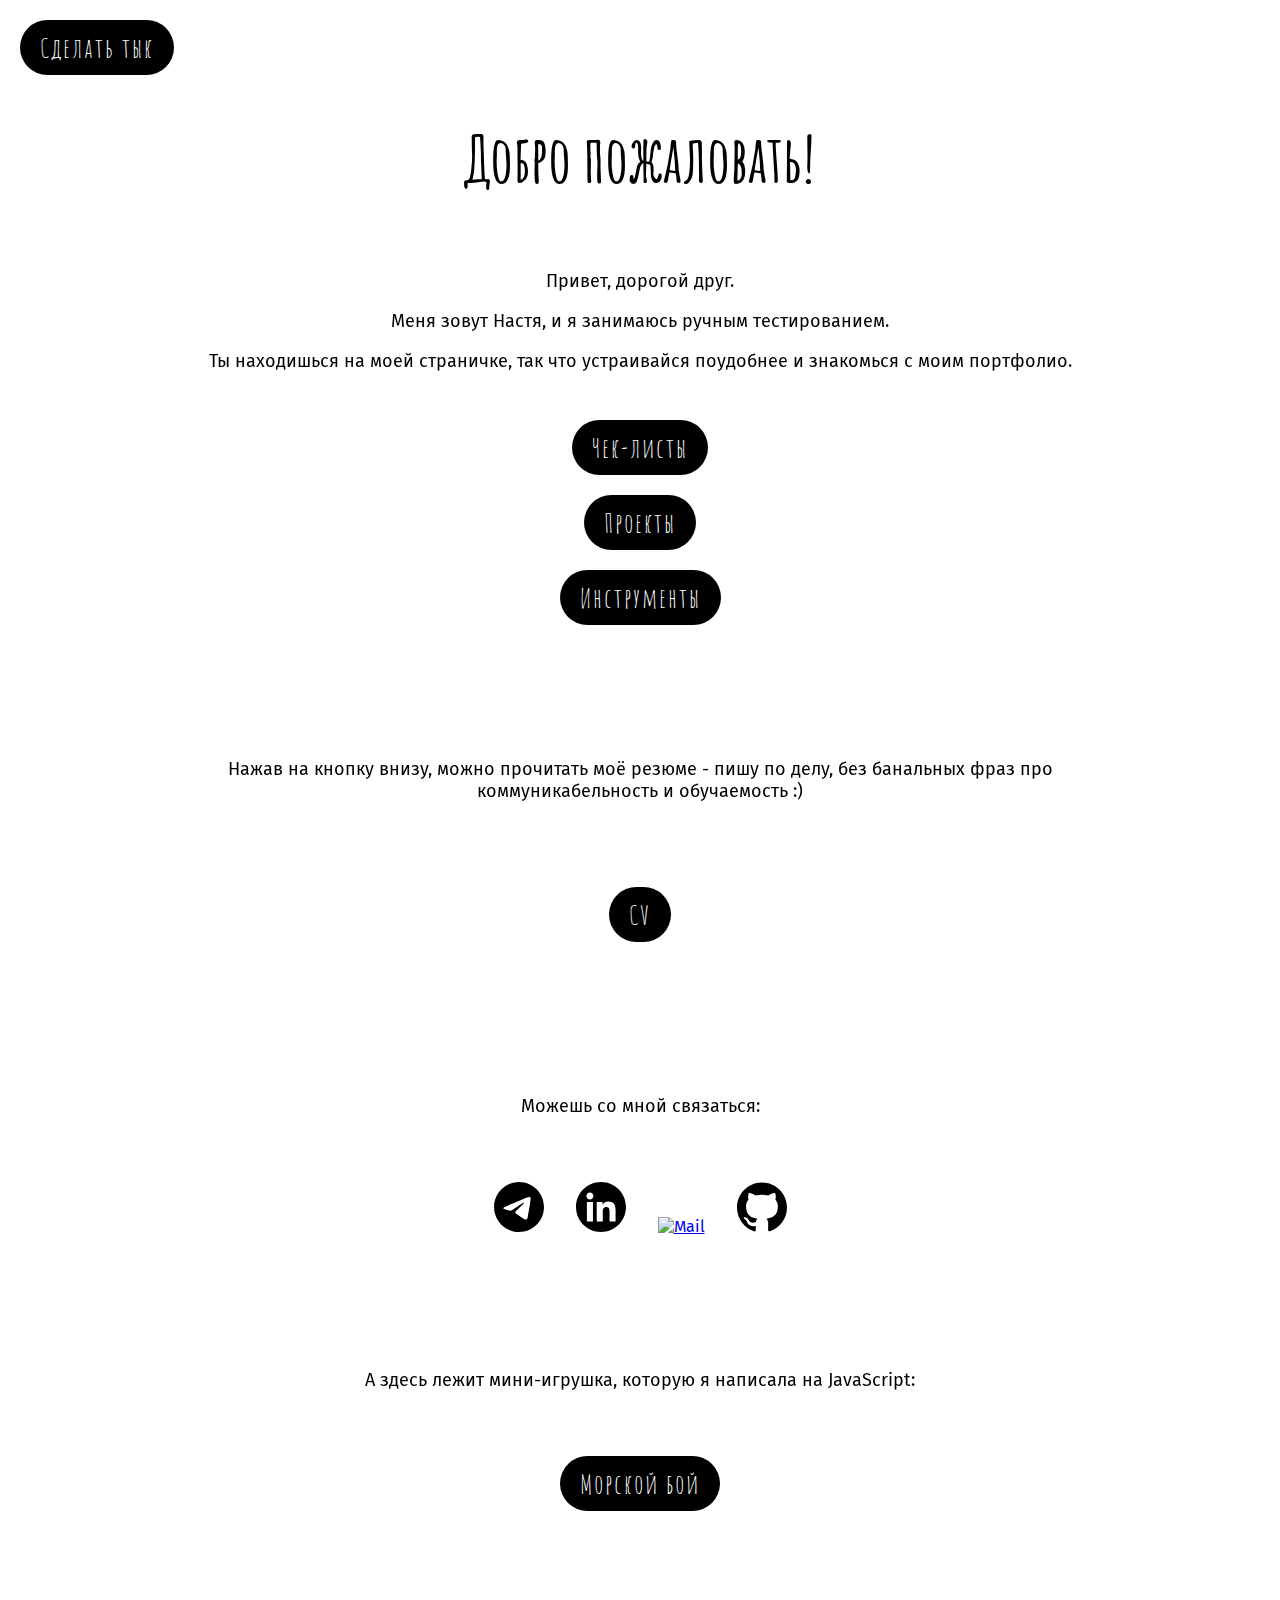
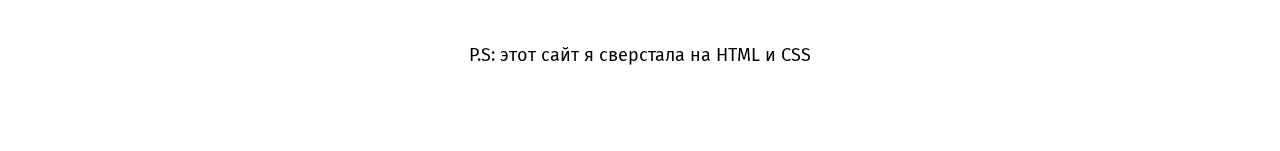
==== index.html @ ca6e3e66 "Minor Updates_2" ====
<!DOCTYPE html>
<html>
    <head>
        <title>ВизитКа</title>
        <meta name="viewport" content="width=device-width, initial-scale=1.0" charset="utf-8">
        
        <link rel="shortcut icon" href="favicon.ico" type="image/x-icon">


<!-- Yandex.Metrika counter -->
<script type="text/javascript" >
    (function(m,e,t,r,i,k,a){m[i]=m[i]||function(){(m[i].a=m[i].a||[]).push(arguments)};
    m[i].l=1*new Date();
    for (var j = 0; j < document.scripts.length; j++) {if (document.scripts[j].src === r) { return; }}
    k=e.createElement(t),a=e.getElementsByTagName(t)[0],k.async=1,k.src=r,a.parentNode.insertBefore(k,a)})
    (window, document, "script", "https://mc.yandex.ru/metrika/tag.js", "ym");
 
    ym(93405618, "init", {
         clickmap:true,
         trackLinks:true,
         accurateTrackBounce:true
    });
 </script>
 <noscript><div><img src="https://mc.yandex.ru/watch/93405618" style="position:absolute; left:-9999px;" alt="" /></div></noscript>
 <!-- /Yandex.Metrika counter -->

        <link rel="stylesheet" href="style.css">
        <link rel="preconnect" href="https://fonts.googleapis.com">
<link rel="preconnect" href="https://fonts.gstatic.com" crossorigin>
<link href="https://fonts.googleapis.com/css2?family=Amatic+SC&display=swap" rel="stylesheet">  


<link rel="preconnect" href="https://fonts.googleapis.com">
<link rel="preconnect" href="https://fonts.gstatic.com" crossorigin>
<link href="https://fonts.googleapis.com/css2?family=Fira+Sans&display=swap" rel="stylesheet">
      
<title style = "color:black" class="shake-slow">Сделать тык</title>
        
    </head>
    <body>
      
        <form action="martha_tab.html"><button class="btn4 shake-slow">Сделать тык</button></form>
<div class="container">
            <h1 style = "color: black;".container >Добро пожаловать!</h1>


<div class="glass">  

            <p class="intro">Привет, дорогой друг.</p>
            <p>Меня зовут Настя, и я занимаюсь ручным тестированием.</p>
            <p>Ты находишься на моей страничке, так что устраивайся поудобнее и знакомься с моим портфолио.</p>
            
</div>


            <form action="check_list.html"><button class="btn shake-slow">Чек-листы</button></form>
            <form action="projects.html"><button class="btn btn2 shake-slow">Проекты</button></form>
            <form action="tools.html"><button class="btn btn3 shake-slow">Инструменты</button></form>
  
            <div class="glass2">
                <p class="intro2">Нажав на кнопку внизу, можно прочитать моё резюме - пишу по делу, без банальных фраз про коммуникабельность и обучаемость :)</p>
              
            </div>            
            <form action="https://docs.google.com/document/d/1Y5NaGIUqu_jc4zl4fzDlufROO-UuAsdod-Q3e9GnuGg/edit" target="_blank"><button class="shake-slow btn5">CV</button></form>


            <div class="glass2">  

                <p class="intro2">Можешь со мной связаться:</p>
    </div>


<div class="social">
    <a href="https://t.me/anastasia_a11" target="_blank"> <img class="shake-slow" alt="TG" src="social/telegram-circle-monosoc.svg "></a>
    <a href="https://www.linkedin.com/in/anastasia-a-621412274/" target="_blank"> <img class="shake-slow" alt="LI" src="social/linkedin-circle-monosoc.svg "></a>
    <a href="mailto:andruseva@yandex.ru" target="_blank"> <img class="shake-slow" alt="Mail" src="social/mail2.svg"></a>
        <a href="https://github.com/Anastasia371" target="_blank"> <img class="shake-slow" alt="Git" src="social/githubsoc.svg"></a>
</div>
        </div> 

        <div class="glass2">  
            <p class="intro2">А здесь лежит мини-игрушка, которую я написала на JavaScript:</p>
            </div>
            <form action="battleship.html"><button class="shake-slow btn">Морской бой</button></form>
      
        <div class="glass2">  
        <p class="intro2">P.S: этот сайт я сверстала на HTML и CSS</p>
</div>


    </body>
</html>
---- style.css ----
html{
  cursor: url('c_2_def.png') 50 50, default; 
}




body {
            background: url(https://i.pinimg.com/originals/c0/b1/10/c0b110ce3599d57a06f3d2bc1831a4af.jpg) no-repeat top fixed; /* Цвет фона и путь к файлу */
            color:azure; /* Цвет текста */
            background-size: cover;
            margin: 0;
            font-family: 'Fira Sans', sans-serif;
            padding: 20px;
            cursor: url('c_2_def.png') 50 50, default; 
            }



a{
  cursor: url('c_2_pointer.png') 50 50, pointer; 
}

button{
  cursor: url('c_2_pointer.png') 50 50, pointer; 
}


.container {
    text-align: center;
    color: black;
}

p {
    color: black;
    font-size: large;
    
    
}

.btn {
    background-color: black;
    color: white;
    font-size: medium;
    display: block;
    margin: 20px auto;
    border: none;
    border-radius: 100px;
    padding: 10px 20px;
    font-family: 'Amatic SC', cursive;
    font-size: 1.7rem;
    letter-spacing: 2px;
}

.btn5 {
    background-color: black;
    color: white;
    font-size: medium;
    margin: 20px auto;
    border: none;
    display: inline !important;
    border-radius: 100px;
    padding: 10px 20px;
    font-family: 'Amatic SC', cursive;
    font-size: 1.7rem;
    letter-spacing: 2px;
}



.btn4 {
    background-color: black;
    color: white;
    font-size: medium;
    display: block;
    margin: initial;
    border: none;
    border-radius: 100px;
    padding: 10px 20px;
    font-family: 'Amatic SC', cursive;
    font-size: 1.7rem;
    letter-spacing: 2px;
}



h1{
    font-family: 'Amatic SC', cursive;
    font-size: 4rem;
}

.intro{
    text-align: center;
}

.intro2{
    text-align: center;
    color: black;
}

.glass{
    -webkit-backdrop-filter: blur(10px);
    backdrop-filter: blur(10px);
    max-width: 960px;
    margin: 0 auto;
    padding: 10px;
    background: rgb(255 255 255 / 27%);
    border-radius: 20px;
}

.glass2{
    -webkit-backdrop-filter: blur(10px);
    backdrop-filter: blur(10px);
    max-width: 960px;
    margin: 100px auto;
    padding: 15px;
    margin-bottom: 2rem;
    background: rgb(255 255 255 / 27%);
    border-radius: 20px;
}




.social a img{
  width: 50px;
  margin: 0 14px !important; 
  display: inline;
}










/*! * * * * * * * * * * * * * * * * * * * *\  
  CSShake :: shake-slow
  v1.5.0
  CSS classes to move your DOM
  (c) 2015 @elrumordelaluz
  http://elrumordelaluz.github.io/csshake/
  Licensed under MIT
\* * * * * * * * * * * * * * * * * * * * */
.shake-slow {
    display: inherit;
    transform-origin: center center; }
  
  .shake-freeze,
  .shake-constant.shake-constant--hover:hover,
  .shake-trigger:hover .shake-constant.shake-constant--hover {
    animation-play-state: paused; }
  
  .shake-freeze:hover,
  .shake-trigger:hover .shake-freeze, .shake-slow:hover,
  .shake-trigger:hover .shake-slow {
    animation-play-state: running; }
  
  @keyframes shake-slow {
    2% {
      transform: translate(2px, 1px) rotate(-0.5deg); }
    4% {
      transform: translate(-5px, -9px) rotate(-2.5deg); }
    6% {
      transform: translate(5px, 3px) rotate(2.5deg); }
    8% {
      transform: translate(5px, 4px) rotate(1.5deg); }
    10% {
      transform: translate(-4px, -8px) rotate(-0.5deg); }
    12% {
      transform: translate(-2px, -9px) rotate(1.5deg); }
    14% {
      transform: translate(0px, 6px) rotate(3.5deg); }
    16% {
      transform: translate(8px, 2px) rotate(2.5deg); }
    18% {
      transform: translate(-4px, -1px) rotate(1.5deg); }
    20% {
      transform: translate(10px, 2px) rotate(-2.5deg); }
    22% {
      transform: translate(-2px, -4px) rotate(1.5deg); }
    24% {
      transform: translate(-8px, 5px) rotate(-0.5deg); }
    26% {
      transform: translate(-3px, -5px) rotate(3.5deg); }
    28% {
      transform: translate(6px, 2px) rotate(2.5deg); }
    30% {
      transform: translate(-5px, -2px) rotate(2.5deg); }
    32% {
      transform: translate(5px, -6px) rotate(-2.5deg); }
    34% {
      transform: translate(5px, -7px) rotate(-1.5deg); }
    36% {
      transform: translate(3px, -9px) rotate(0.5deg); }
    38% {
      transform: translate(6px, -2px) rotate(-0.5deg); }
    40% {
      transform: translate(-4px, -2px) rotate(0.5deg); }
    42% {
      transform: translate(7px, -8px) rotate(1.5deg); }
    44% {
      transform: translate(-4px, 10px) rotate(-1.5deg); }
    46% {
      transform: translate(-3px, 8px) rotate(-1.5deg); }
    48% {
      transform: translate(3px, 6px) rotate(-0.5deg); }
    50% {
      transform: translate(4px, -1px) rotate(-2.5deg); }
    52% {
      transform: translate(1px, 5px) rotate(-0.5deg); }
    54% {
      transform: translate(-3px, 7px) rotate(-2.5deg); }
    56% {
      transform: translate(3px, 3px) rotate(-2.5deg); }
    58% {
      transform: translate(-8px, -5px) rotate(-1.5deg); }
    60% {
      transform: translate(1px, -9px) rotate(3.5deg); }
    62% {
      transform: translate(0px, -3px) rotate(-0.5deg); }
    64% {
      transform: translate(4px, 2px) rotate(2.5deg); }
    66% {
      transform: translate(4px, 10px) rotate(1.5deg); }
    68% {
      transform: translate(1px, 2px) rotate(-2.5deg); }
    70% {
      transform: translate(-9px, 10px) rotate(0.5deg); }
    72% {
      transform: translate(-5px, -8px) rotate(0.5deg); }
    74% {
      transform: translate(-3px, -8px) rotate(3.5deg); }
    76% {
      transform: translate(-1px, 8px) rotate(3.5deg); }
    78% {
      transform: translate(-5px, -4px) rotate(0.5deg); }
    80% {
      transform: translate(-6px, 1px) rotate(1.5deg); }
    82% {
      transform: translate(-5px, -7px) rotate(1.5deg); }
    84% {
      transform: translate(1px, -6px) rotate(-0.5deg); }
    86% {
      transform: translate(-8px, -4px) rotate(3.5deg); }
    88% {
      transform: translate(-6px, 7px) rotate(-1.5deg); }
    90% {
      transform: translate(9px, 6px) rotate(-2.5deg); }
    92% {
      transform: translate(9px, -8px) rotate(3.5deg); }
    94% {
      transform: translate(3px, 3px) rotate(2.5deg); }
    96% {
      transform: translate(-6px, -7px) rotate(2.5deg); }
    98% {
      transform: translate(5px, -2px) rotate(-0.5deg); }
    0%, 100% {
      transform: translate(0, 0) rotate(0); } }
  
  .shake-slow:hover,
  .shake-trigger:hover .shake-slow, .shake-slow.shake-freeze, .shake-slow.shake-constant {
    animation-name: shake-slow;
    animation-duration: 5s;
    animation-timing-function: ease-in-out;
    animation-iteration-count: infinite; }
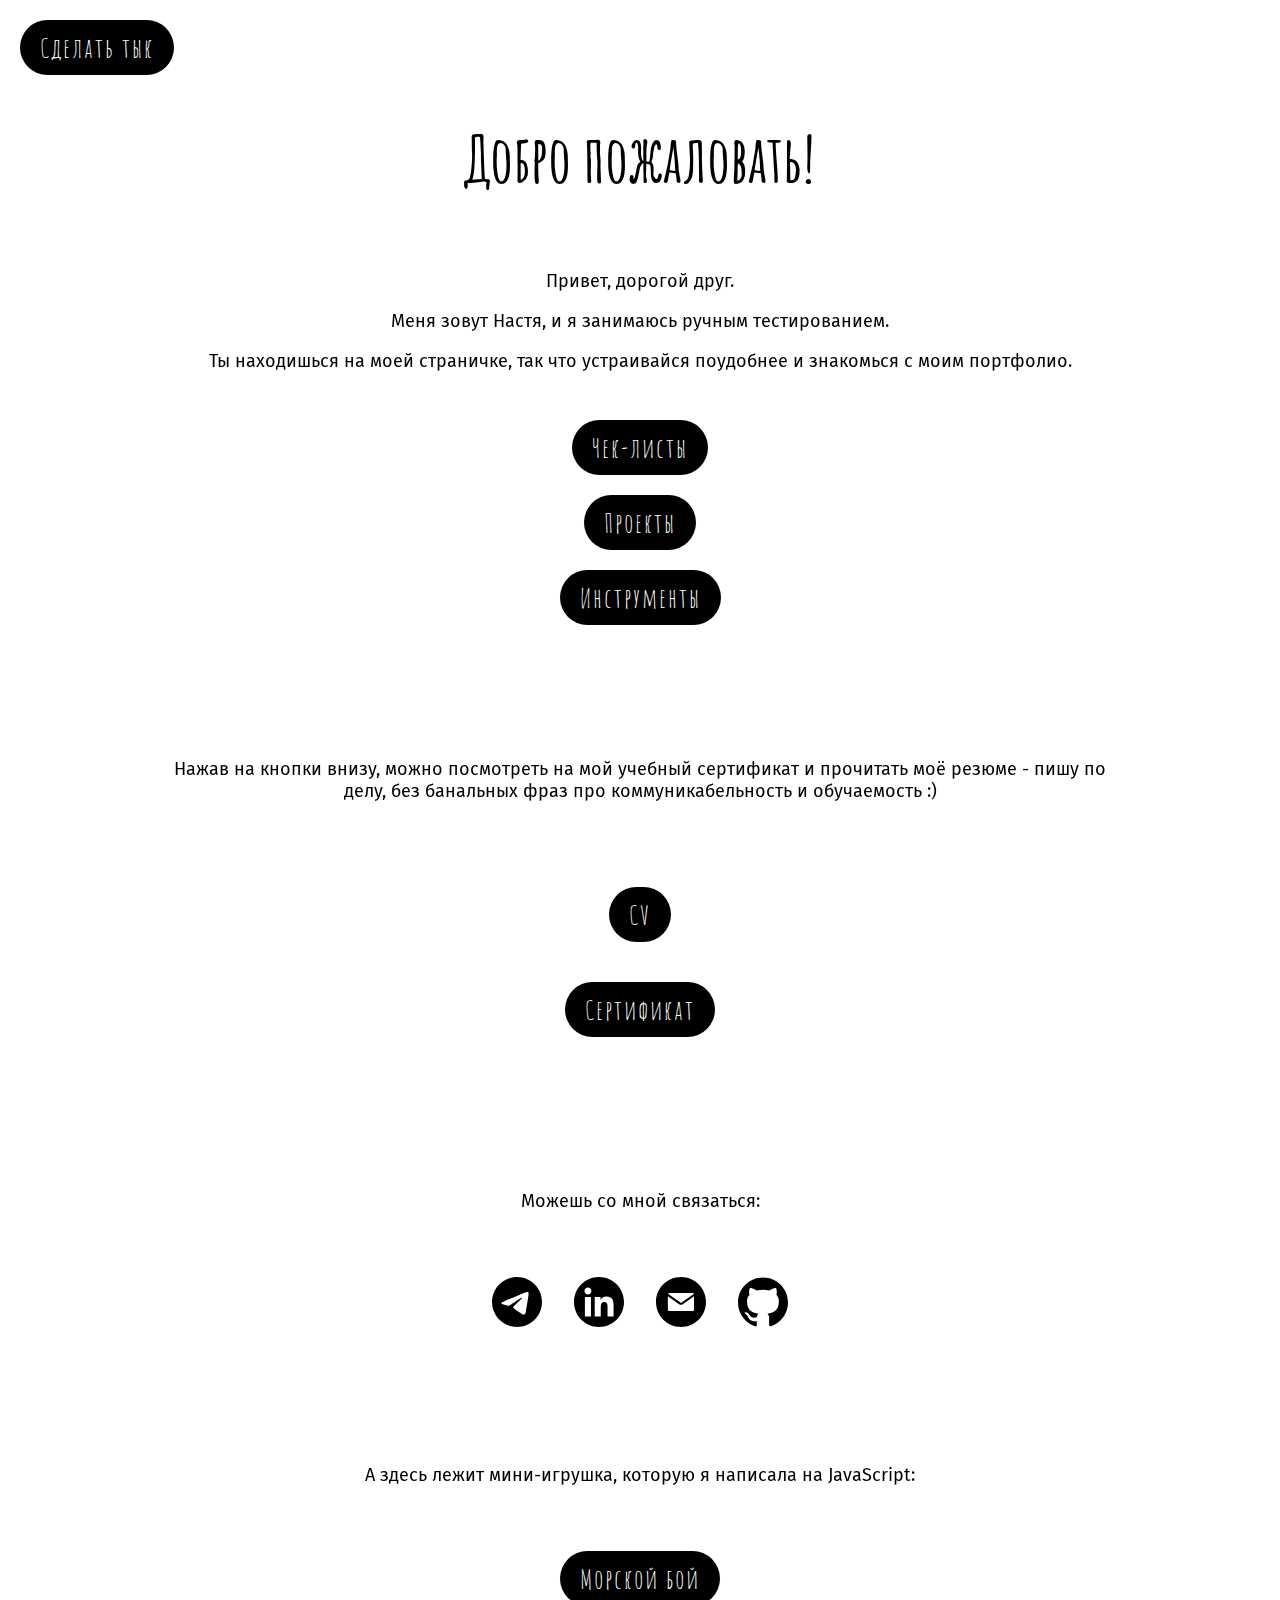
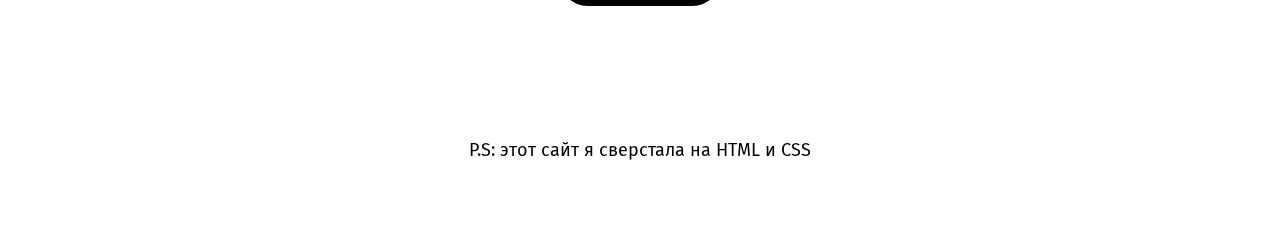
==== commit 338b23db: "Certificate" ====
--- a/index.html
+++ b/index.html
@@ -58,10 +58,14 @@
             <form action="tools.html"><button class="btn btn3 shake-slow">Инструменты</button></form>
   
             <div class="glass2">
-                <p class="intro2">Нажав на кнопку внизу, можно прочитать моё резюме - пишу по делу, без банальных фраз про коммуникабельность и обучаемость :)</p>
+                <p class="intro2">Нажав на кнопки внизу, можно посмотреть на мой учебный сертификат и прочитать моё резюме - 
+                    пишу по делу, без банальных фраз про коммуникабельность и обучаемость :)</p>
               
             </div>            
-            <form action="https://docs.google.com/document/d/1Y5NaGIUqu_jc4zl4fzDlufROO-UuAsdod-Q3e9GnuGg/edit" target="_blank"><button class="shake-slow btn5">CV</button></form>
+            <form action="https://docs.google.com/document/d/1Y5NaGIUqu_jc4zl4fzDlufROO-UuAsdod-Q3e9GnuGg/edit" 
+            target="_blank"><button class="shake-slow btn5">CV</button></form>
+            <form action="cert.jpg" 
+            target="_blank"><button class="shake-slow btn5">Сертификат</button></form>
 
 
             <div class="glass2">  
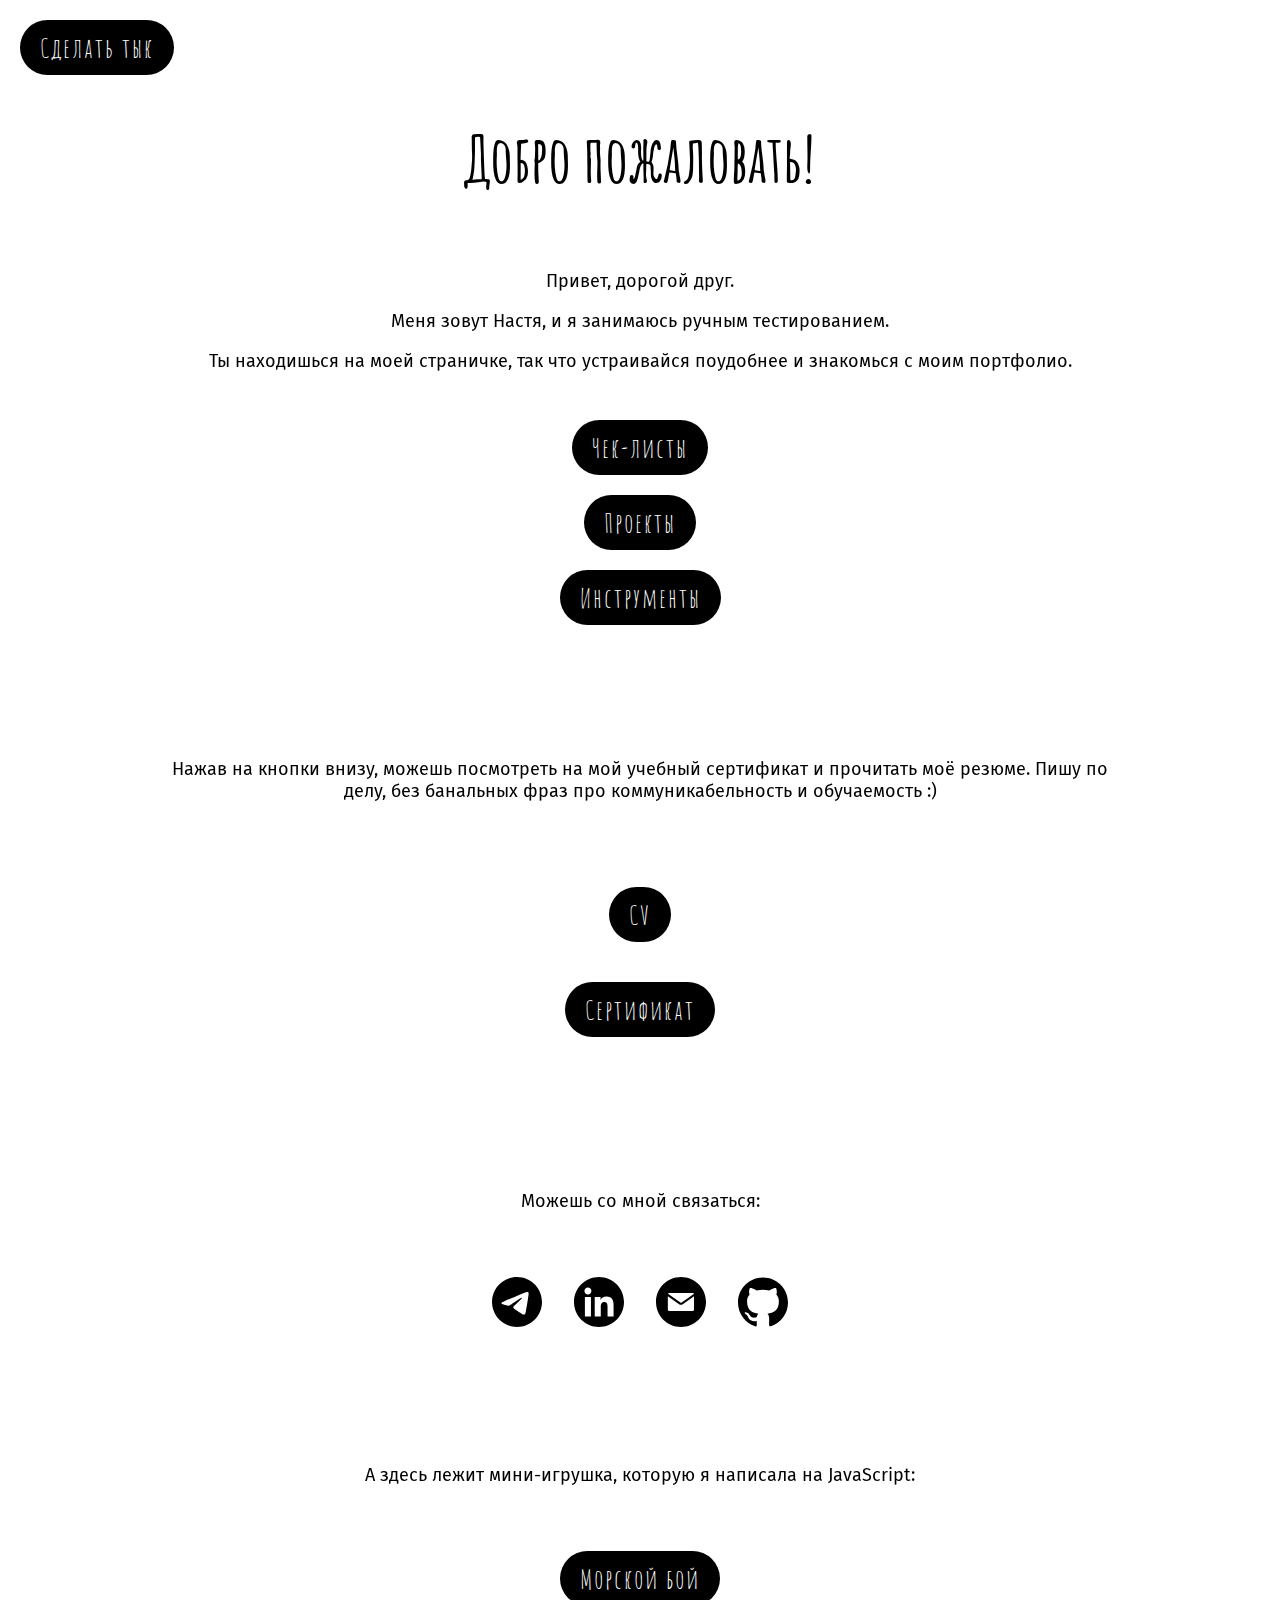
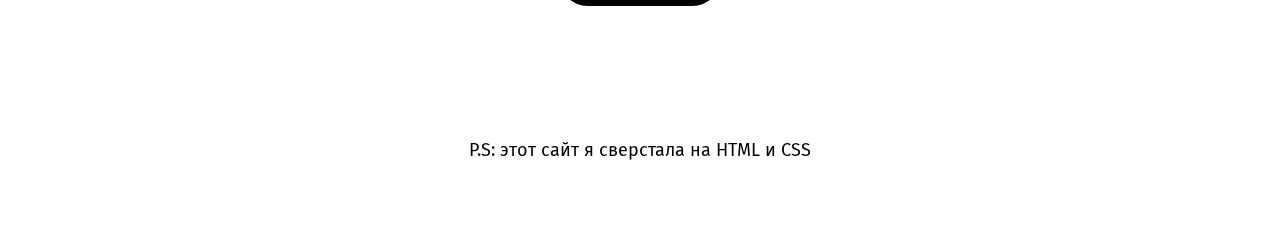
==== commit 11a8da1d: "Certificate" ====
--- a/index.html
+++ b/index.html
@@ -58,8 +58,7 @@
             <form action="tools.html"><button class="btn btn3 shake-slow">Инструменты</button></form>
   
             <div class="glass2">
-                <p class="intro2">Нажав на кнопки внизу, можно посмотреть на мой учебный сертификат и прочитать моё резюме - 
-                    пишу по делу, без банальных фраз про коммуникабельность и обучаемость :)</p>
+                <p class="intro2">Нажав на кнопки внизу, можешь посмотреть на мой учебный сертификат и прочитать моё резюме. Пишу по делу, без банальных фраз про коммуникабельность и обучаемость :)</p>
               
             </div>            
             <form action="https://docs.google.com/document/d/1Y5NaGIUqu_jc4zl4fzDlufROO-UuAsdod-Q3e9GnuGg/edit" 
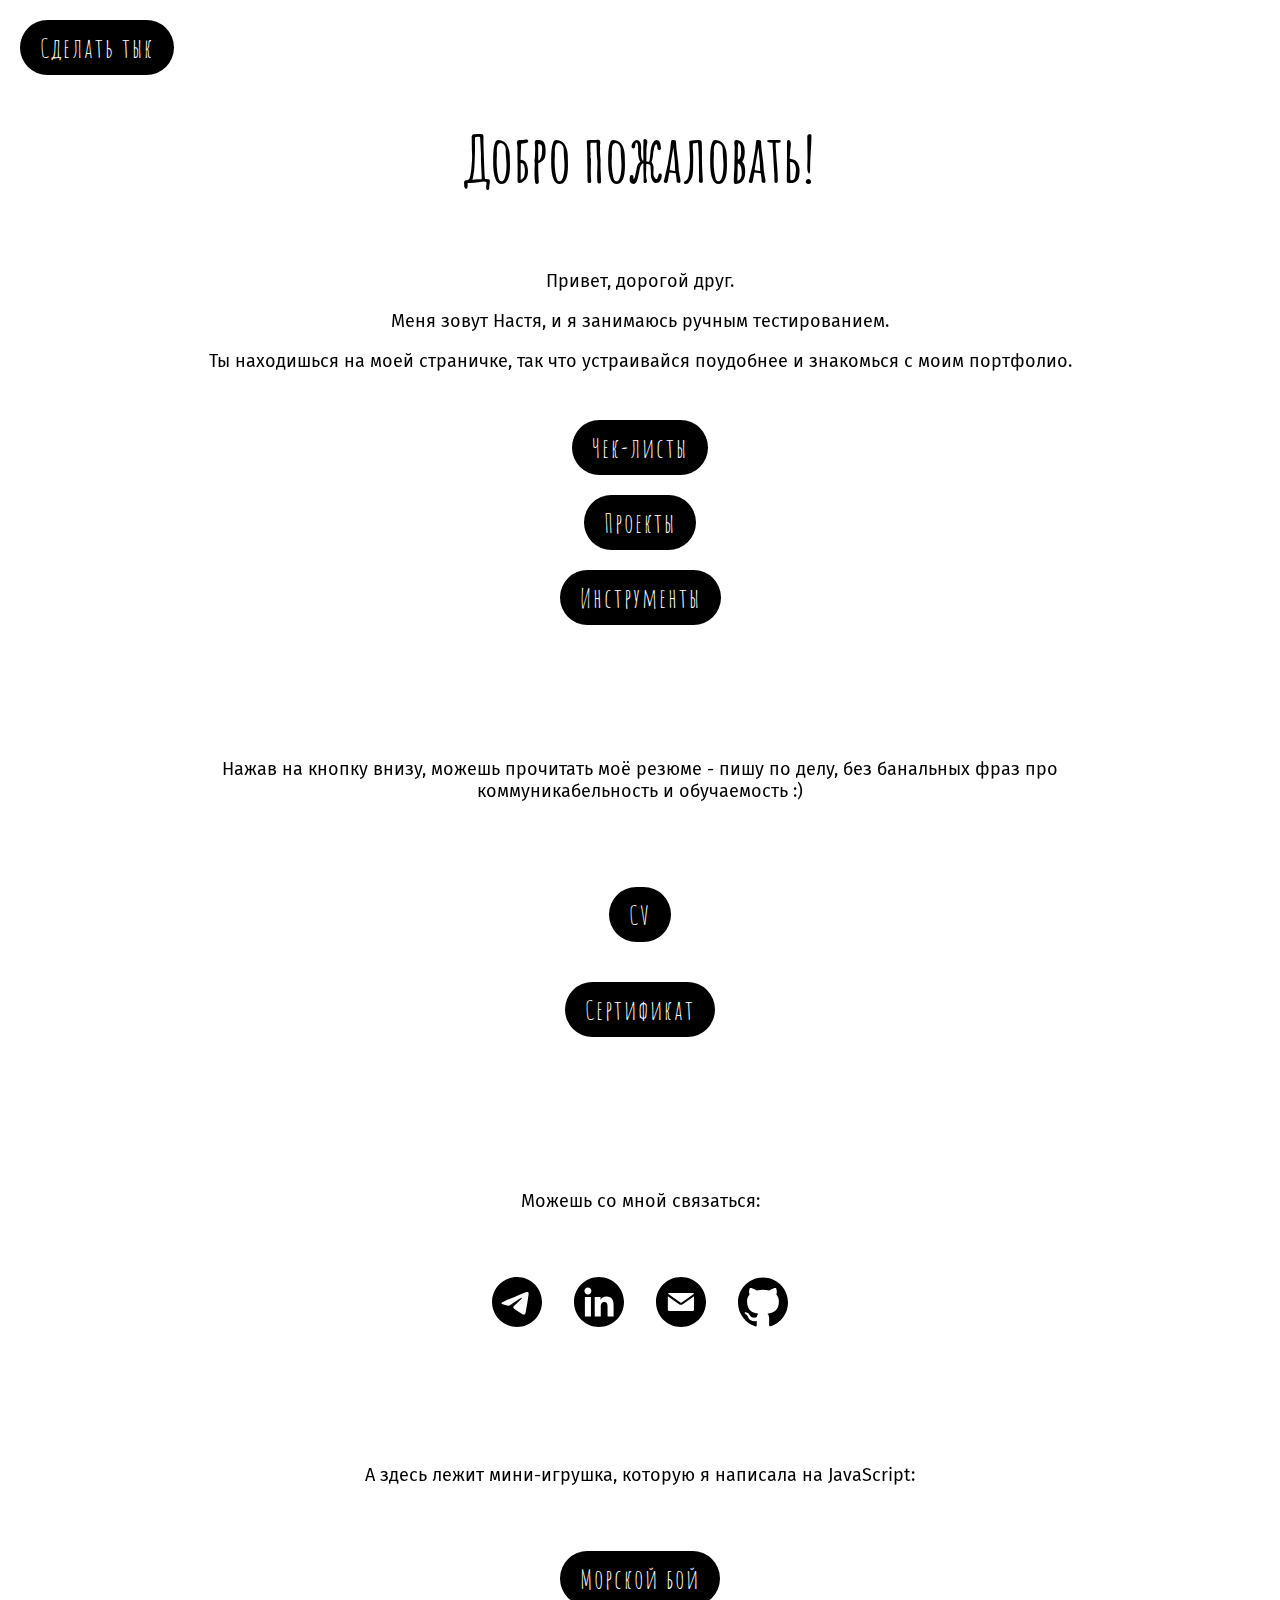
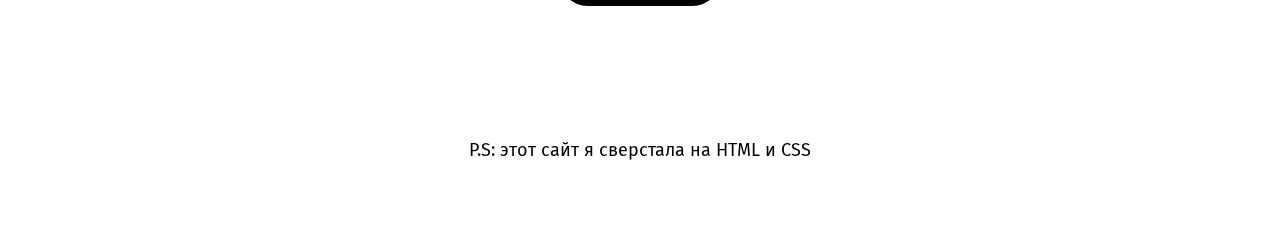
==== commit 3365e681: "Certificate" ====
--- a/index.html
+++ b/index.html
@@ -58,7 +58,7 @@
             <form action="tools.html"><button class="btn btn3 shake-slow">Инструменты</button></form>
   
             <div class="glass2">
-                <p class="intro2">Нажав на кнопки внизу, можешь посмотреть на мой учебный сертификат и прочитать моё резюме. Пишу по делу, без банальных фраз про коммуникабельность и обучаемость :)</p>
+                <p class="intro2">Нажав на кнопку внизу, можешь прочитать моё резюме - пишу по делу, без банальных фраз про коммуникабельность и обучаемость :)</p>
               
             </div>            
             <form action="https://docs.google.com/document/d/1Y5NaGIUqu_jc4zl4fzDlufROO-UuAsdod-Q3e9GnuGg/edit" 
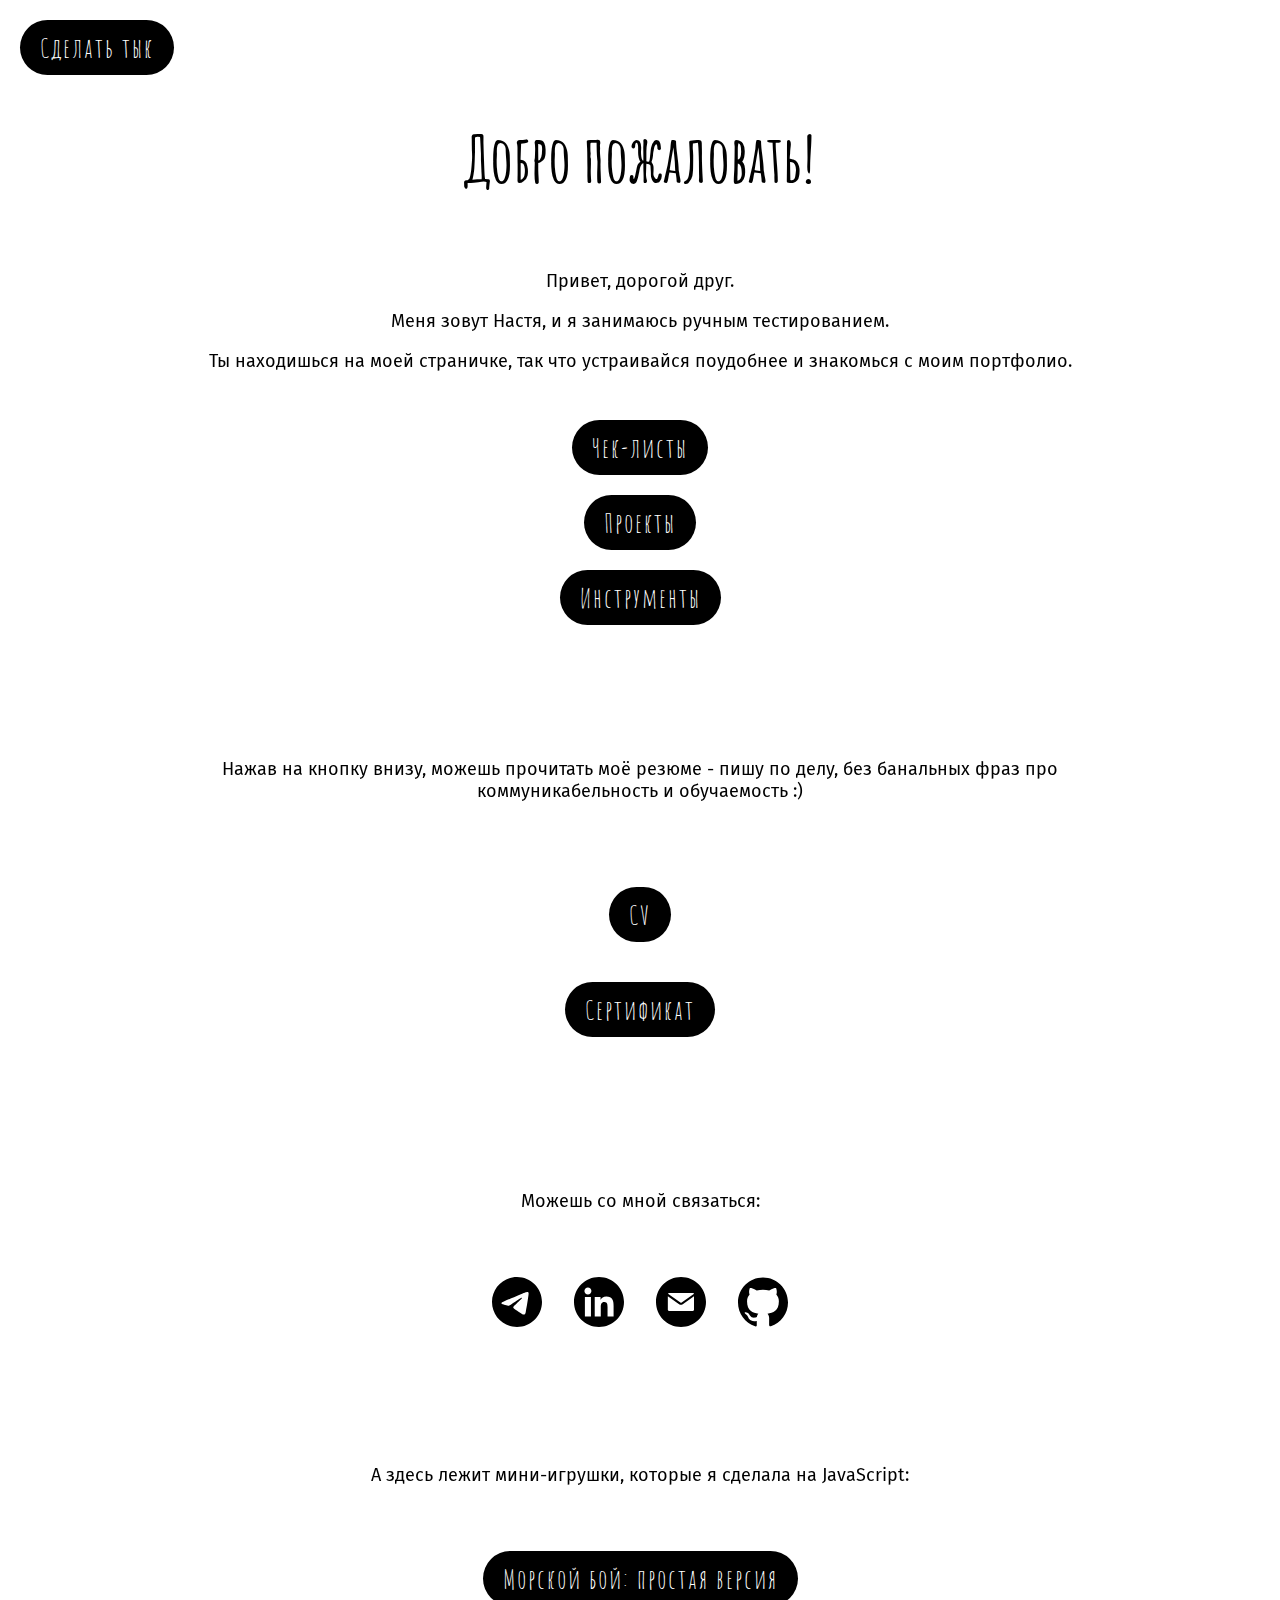
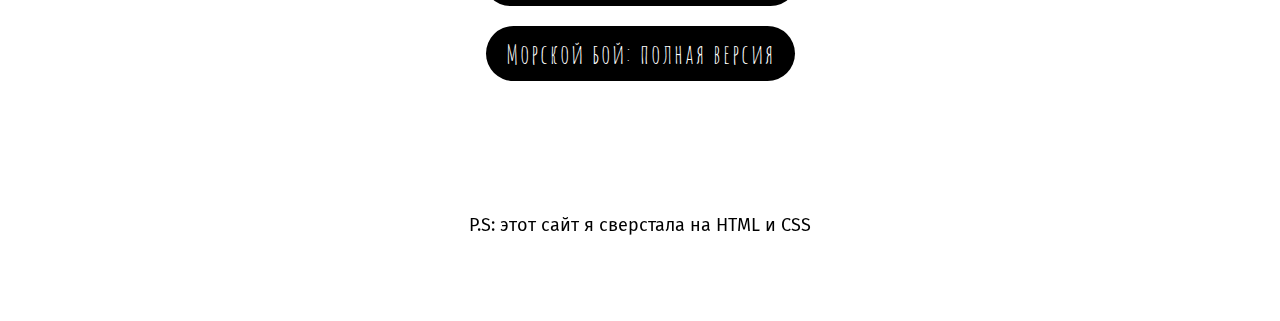
==== commit f6abdd8c: "battleship_button" ====
--- a/index.html
+++ b/index.html
@@ -82,9 +82,10 @@
         </div> 
 
         <div class="glass2">  
-            <p class="intro2">А здесь лежит мини-игрушка, которую я написала на JavaScript:</p>
+            <p class="intro2">А здесь лежит мини-игрушки, которые я сделала на JavaScript:</p>
             </div>
-            <form action="battleship.html"><button class="shake-slow btn">Морской бой</button></form>
+            <form action="battleship.html"><button class="shake-slow btn">Морской бой: простая версия</button></form>
+            <form action="../complete_battleship/c_battleship.html"><button class="shake-slow btn">Морской бой: полная версия</button></form>
       
         <div class="glass2">  
         <p class="intro2">P.S: этот сайт я сверстала на HTML и CSS</p>
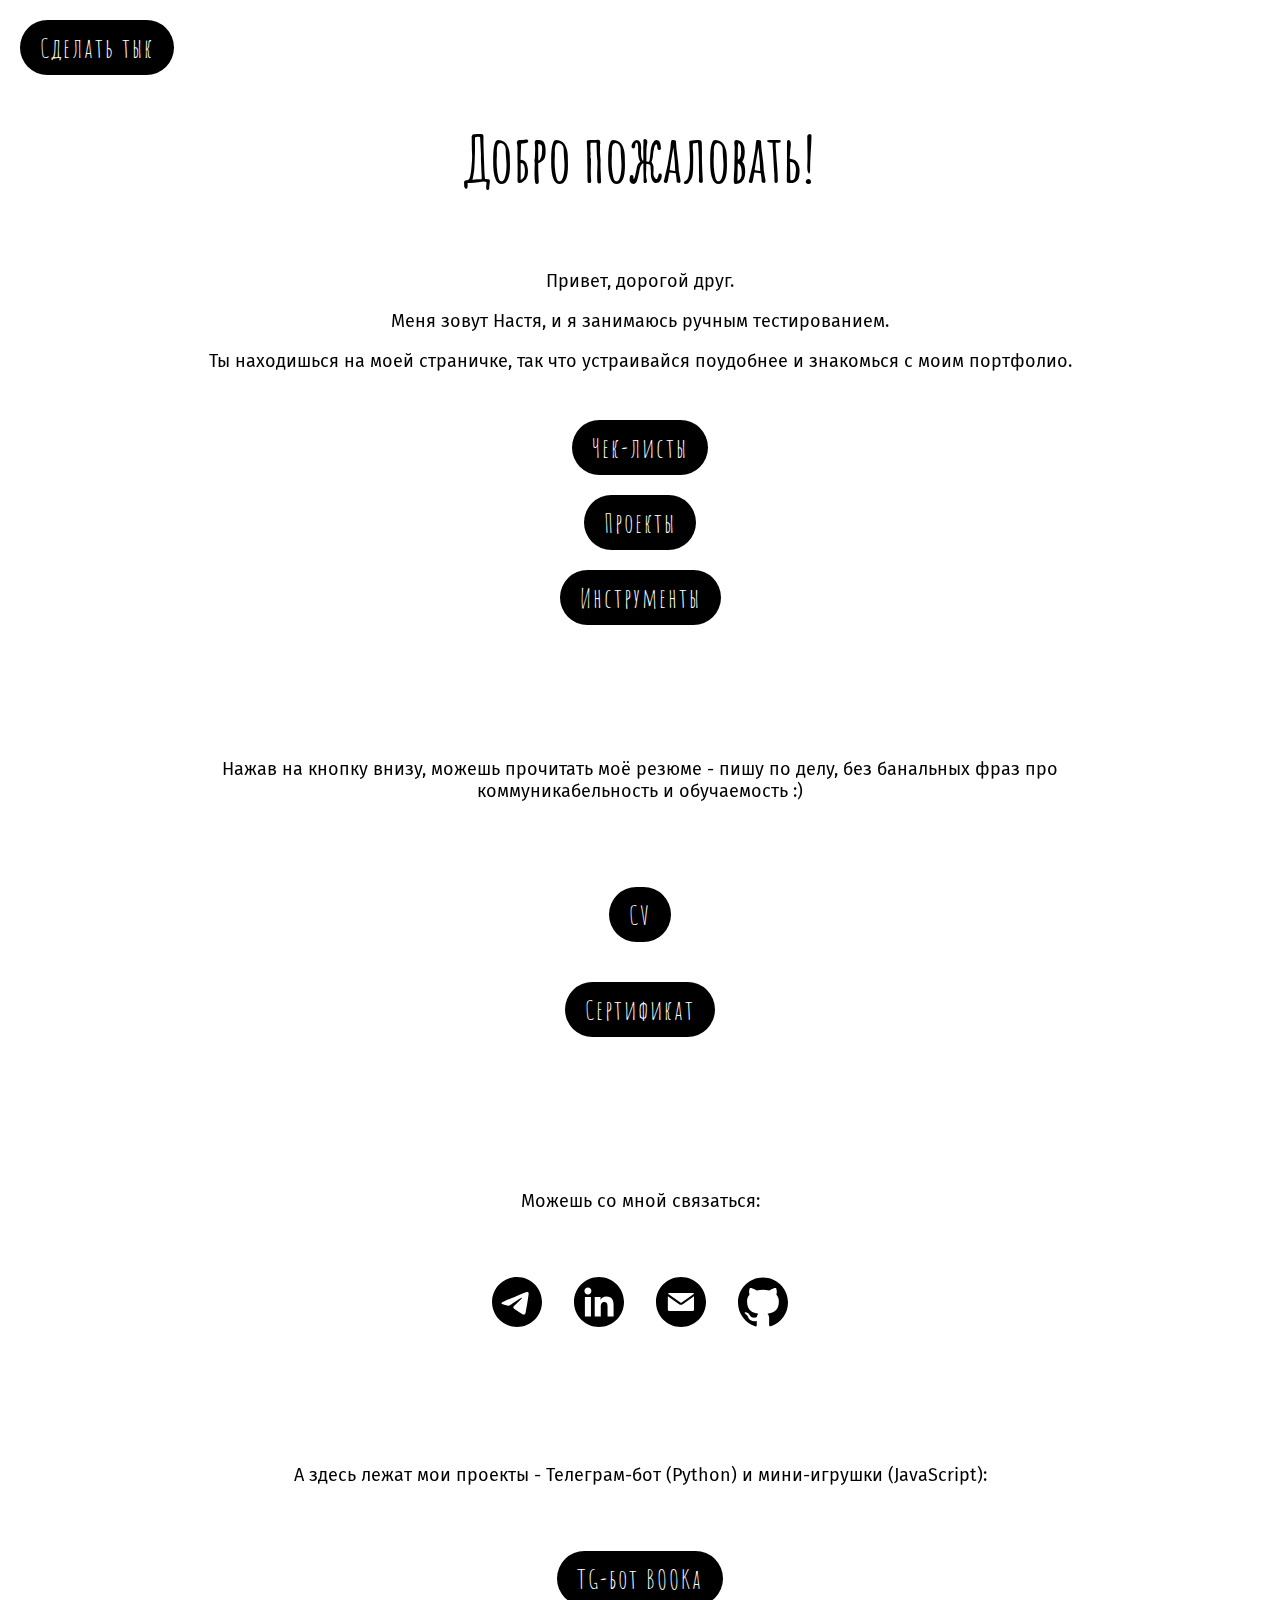
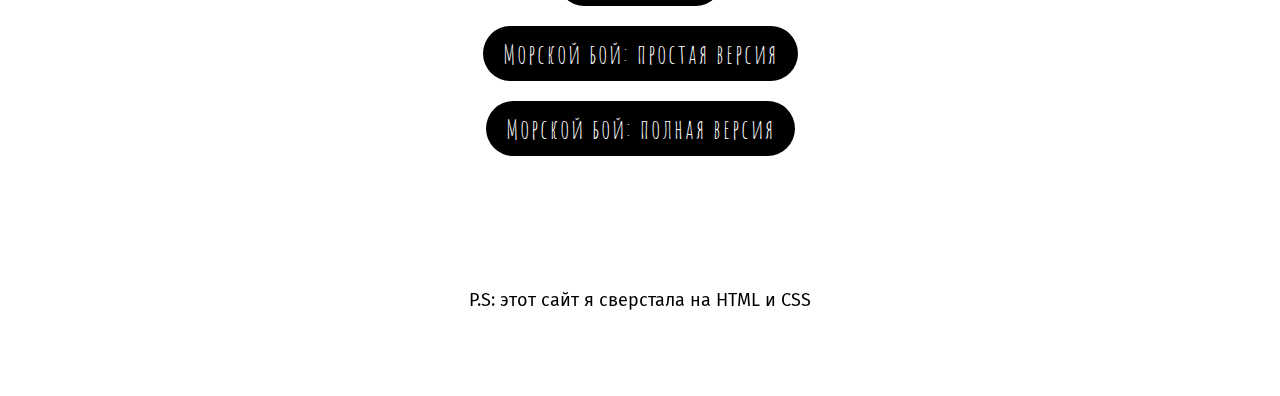
==== commit 8151a961: "TG_bot_added" ====
--- a/index.html
+++ b/index.html
@@ -82,8 +82,9 @@
         </div> 
 
         <div class="glass2">  
-            <p class="intro2">А здесь лежит мини-игрушки, которые я сделала на JavaScript:</p>
+            <p class="intro2">А здесь лежат мои проекты - Телеграм-бот (Python) и мини-игрушки (JavaScript):</p>
             </div>
+            <form action="https://t.me/BOOKa_nastya_bot"><button class="shake-slow btn">TG-бот BOOKa</button></form>
             <form action="battleship.html"><button class="shake-slow btn">Морской бой: простая версия</button></form>
             <form action="../complete_battleship/c_battleship.html"><button class="shake-slow btn">Морской бой: полная версия</button></form>
       
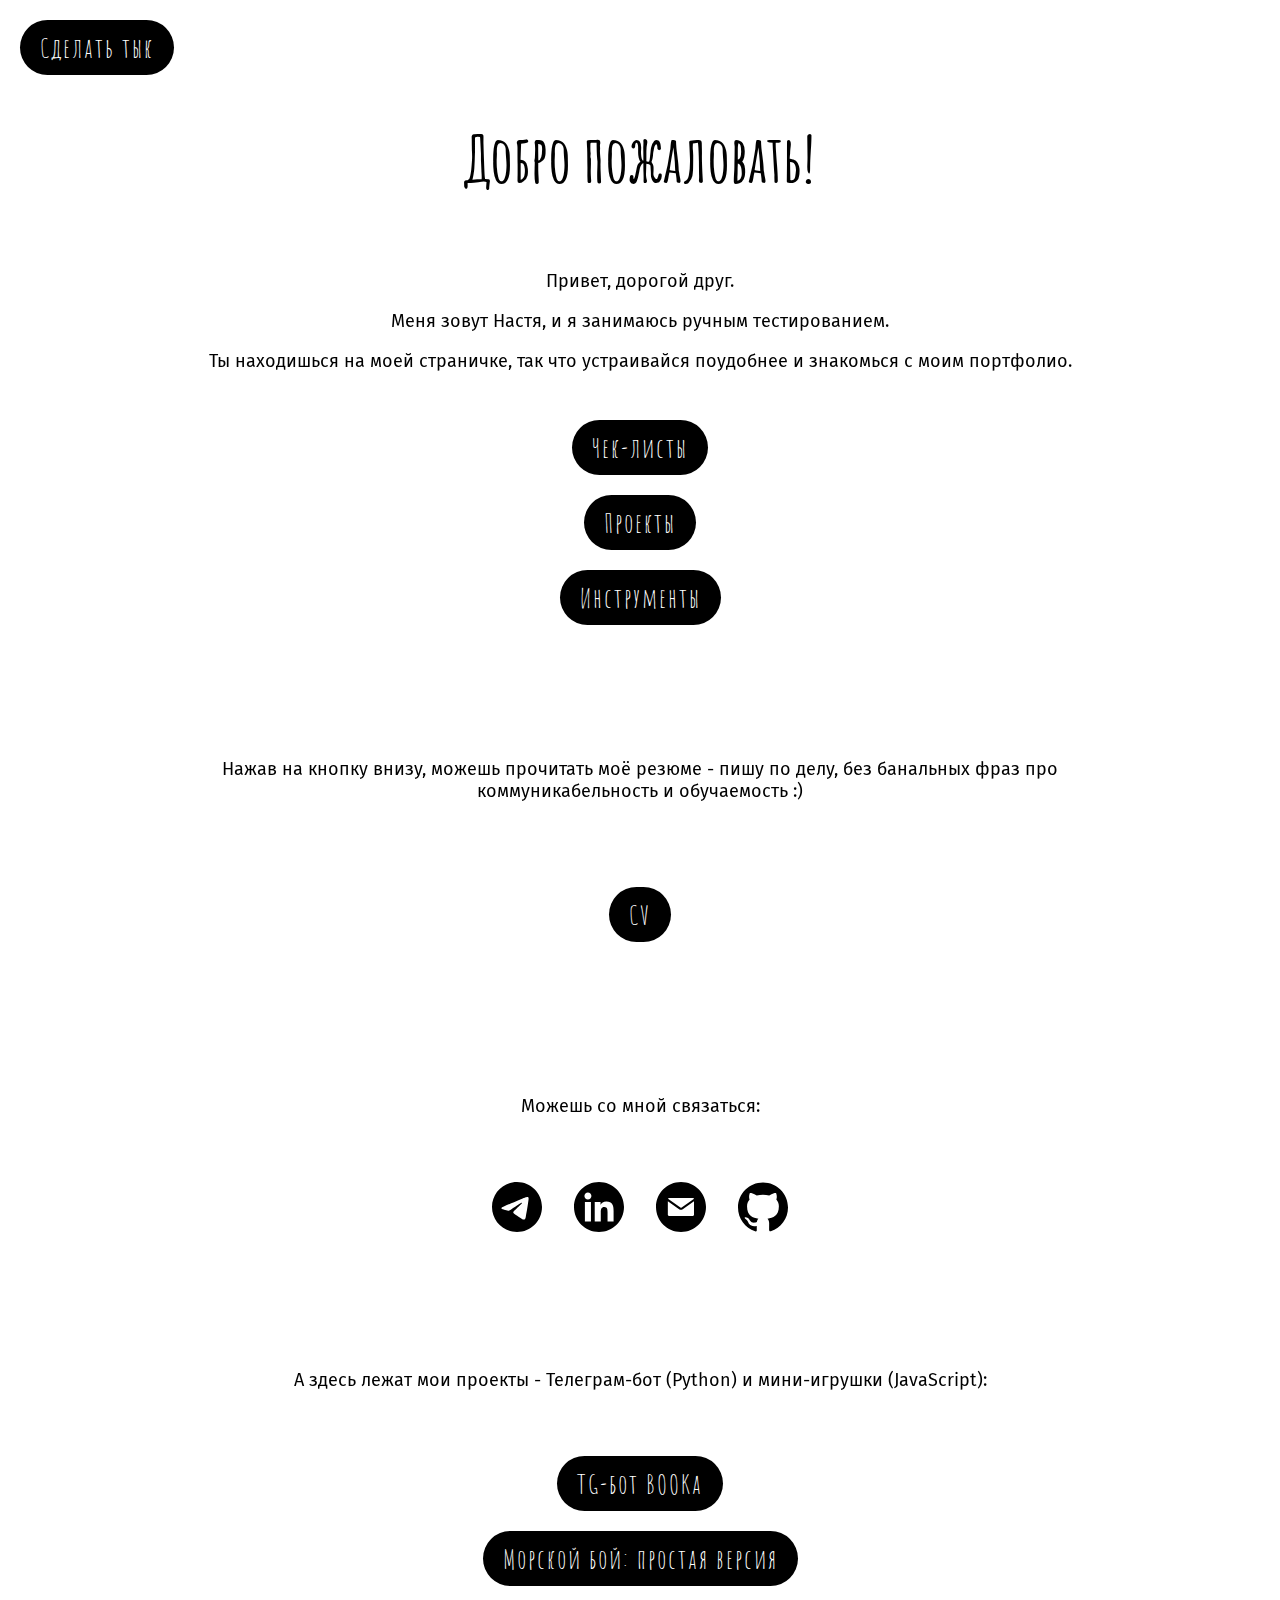
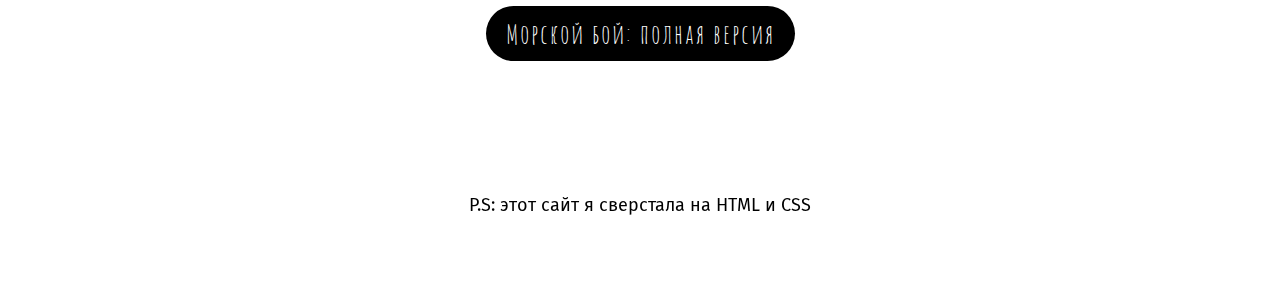
==== commit 83fad4cd: "Update index.html - delete CERT" ====
--- a/index.html
+++ b/index.html
@@ -63,9 +63,6 @@
             </div>            
             <form action="https://docs.google.com/document/d/1Y5NaGIUqu_jc4zl4fzDlufROO-UuAsdod-Q3e9GnuGg/edit" 
             target="_blank"><button class="shake-slow btn5">CV</button></form>
-            <form action="cert.jpg" 
-            target="_blank"><button class="shake-slow btn5">Сертификат</button></form>
-
 
             <div class="glass2">  
 
@@ -94,4 +91,4 @@
 
 
     </body>
-</html>+</html>
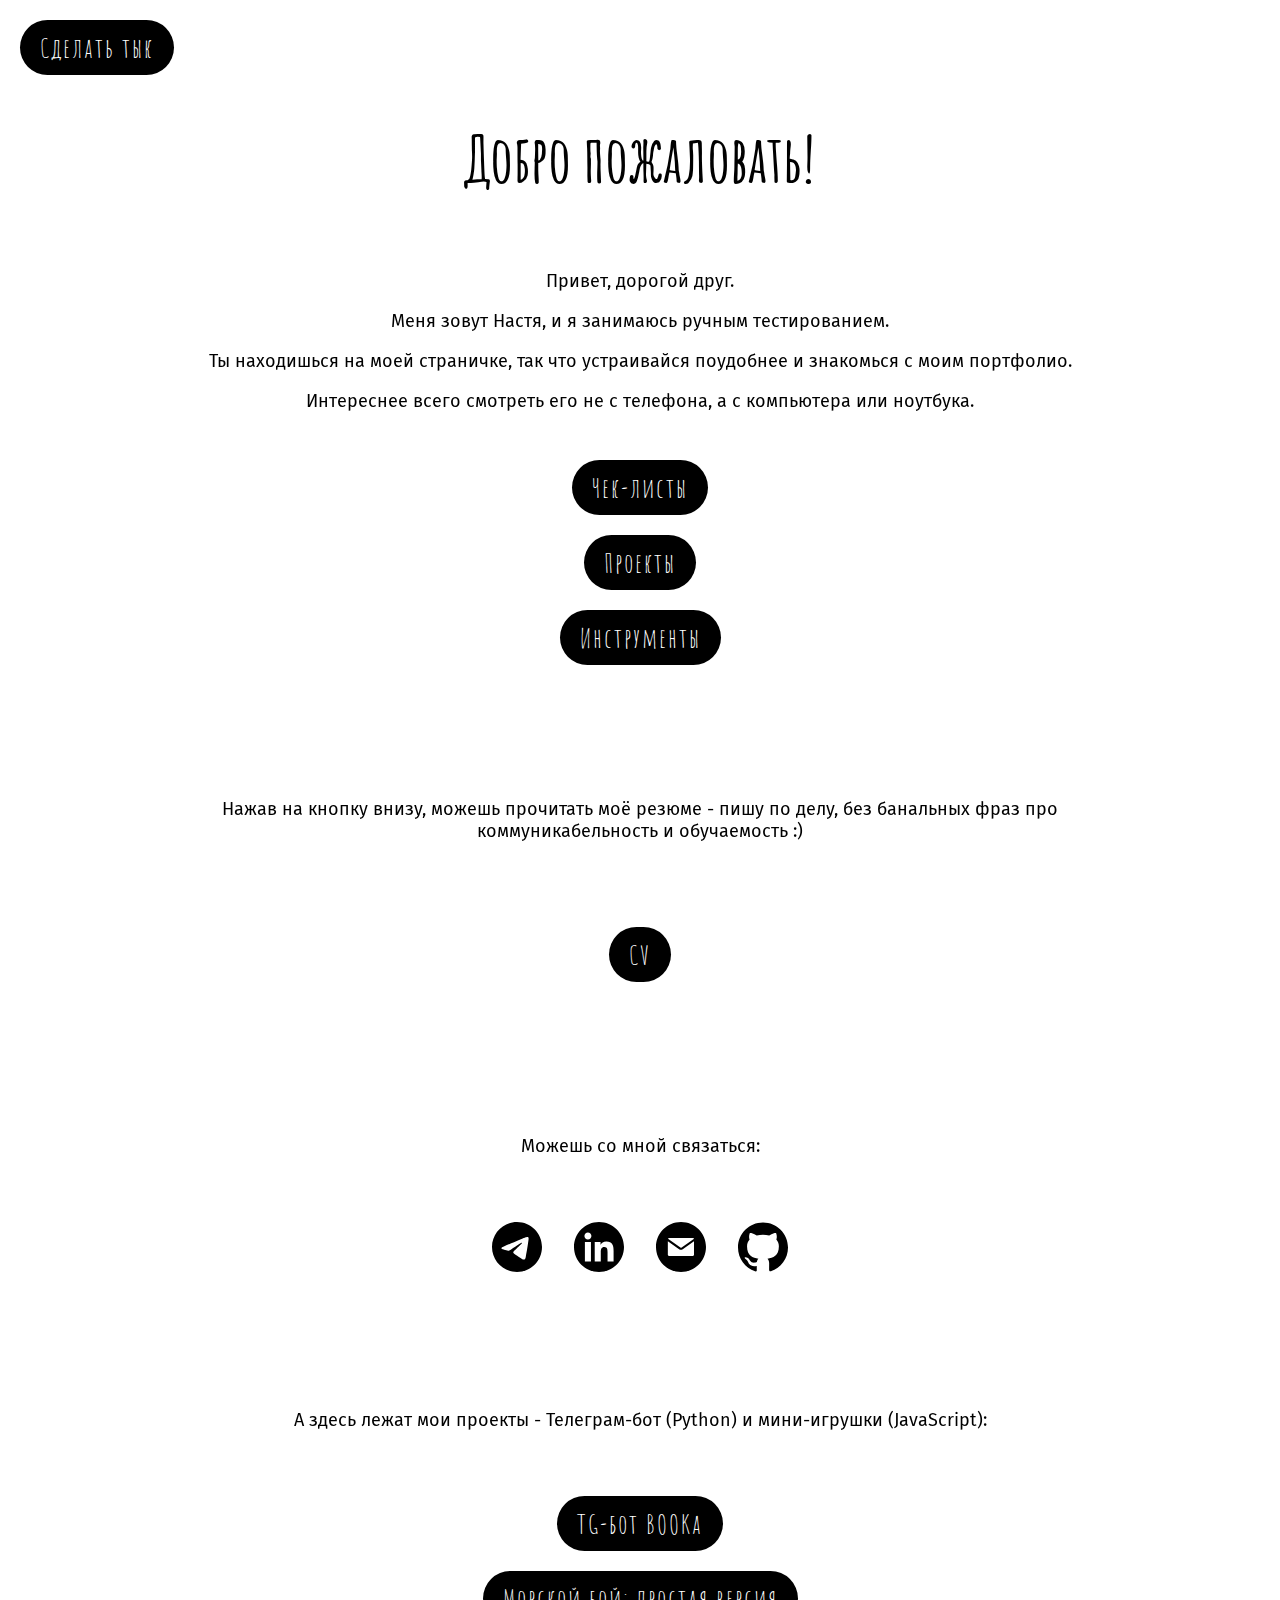
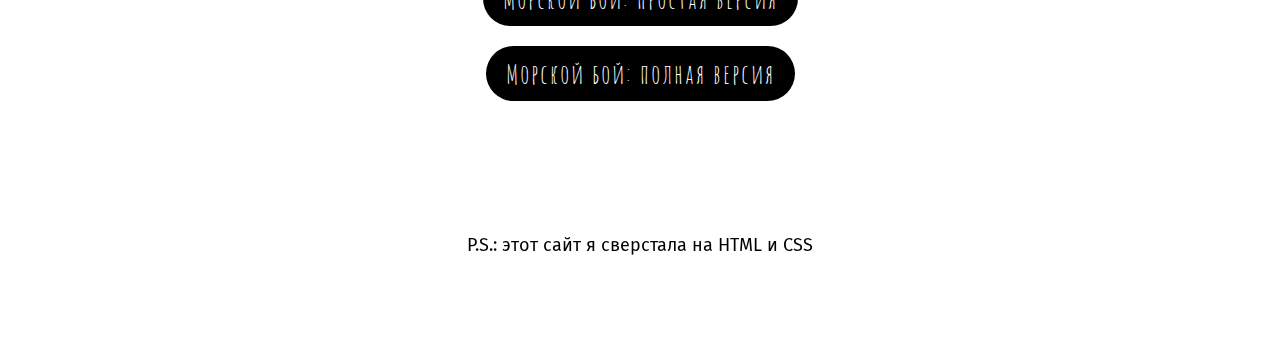
==== commit 908b600c: "Update index.html - Add description" ====
--- a/index.html
+++ b/index.html
@@ -49,6 +49,7 @@
             <p class="intro">Привет, дорогой друг.</p>
             <p>Меня зовут Настя, и я занимаюсь ручным тестированием.</p>
             <p>Ты находишься на моей страничке, так что устраивайся поудобнее и знакомься с моим портфолио.</p>
+            <p>Интереснее всего смотреть его не с телефона, а с компьютера или ноутбука.</p>           
             
 </div>
 
@@ -86,7 +87,7 @@
             <form action="../complete_battleship/c_battleship.html"><button class="shake-slow btn">Морской бой: полная версия</button></form>
       
         <div class="glass2">  
-        <p class="intro2">P.S: этот сайт я сверстала на HTML и CSS</p>
+        <p class="intro2">P.S.: этот сайт я сверстала на HTML и CSS</p>
 </div>
 
 
